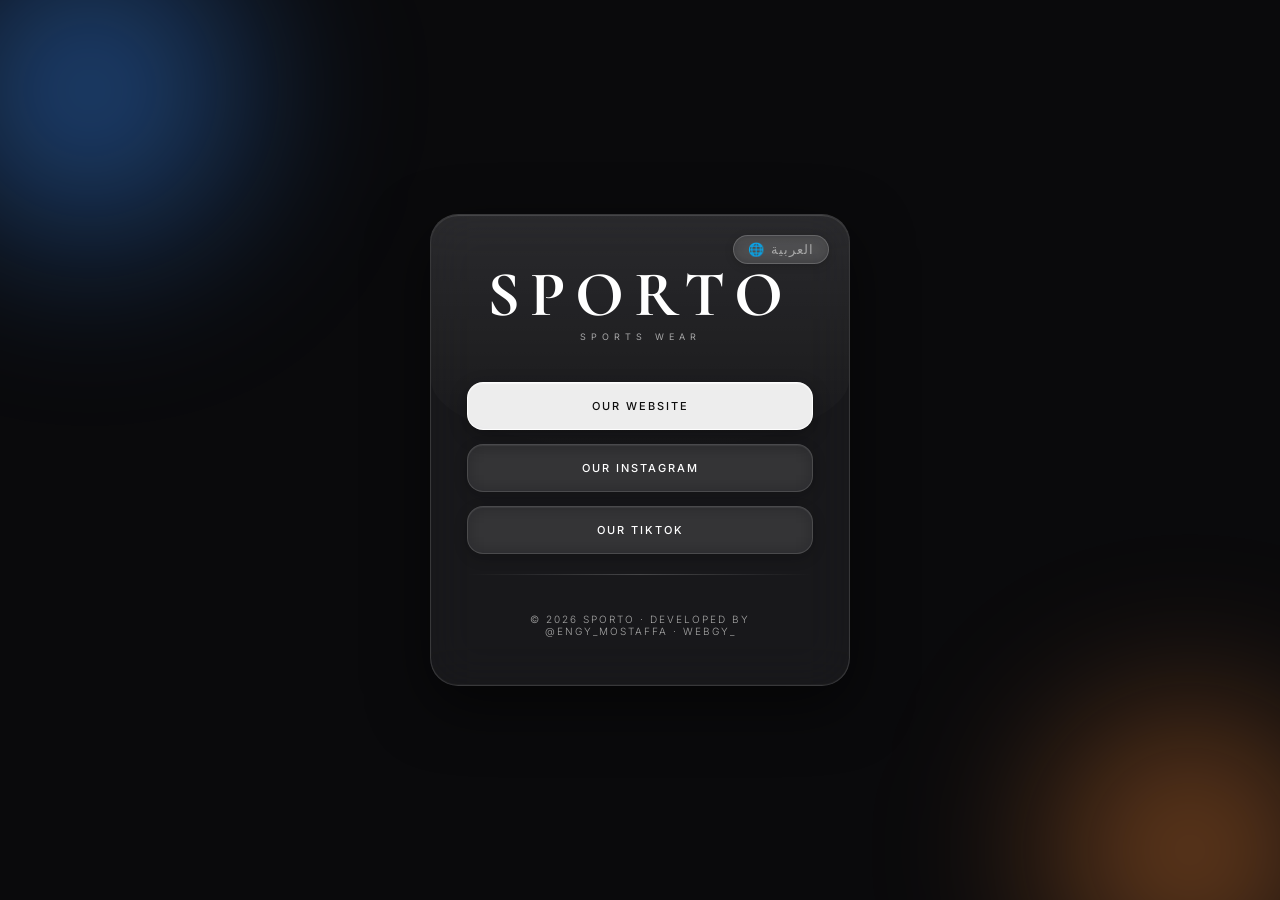
==== index.html @ 894206bf "Add files via upload" ====
<!DOCTYPE html>
<html lang="en">
<head>
<meta charset="UTF-8">
<meta name="viewport" content="width=device-width, initial-scale=1.0">
<title>sporto — sports Wear</title>
<link href="https://fonts.googleapis.com/css2?family=Cormorant+Garamond:ital,wght@0,300;0,400;0,600;1,300;1,400&family=Inter:wght@300;400;500&display=swap" rel="stylesheet">
<style>
  * { margin: 0; padding: 0; box-sizing: border-box; }

  :root {
    --gold:        #9a9a9a;
    --gold-light:  #c4c4c4;
    --gold-dim:    rgba(255,255,255,0.08);
    --gold-border: rgba(255,255,255,0.15);
    --black:       #0f0f0f;
    --off-black:   #1a1a1a;
    --gray:        #a8a8a8;
    --light-gray:  #2a2a2a;
    --white:       #ffffff;
    --grad:        linear-gradient(135deg, #4a4a4a 0%, #1a1a1a 100%);

    /* liquid glass tokens */
    --glass-bg:        rgba(255,255,255,0.06);
    --glass-bg-strong: rgba(255,255,255,0.12);
    --glass-border:    rgba(255,255,255,0.14);
    --glass-shadow:    0 20px 60px rgba(0,0,0,0.55);
    --glass-blur:      24px;
  }

  html, body { height: 100%; }

  body {
    font-family: 'Inter', sans-serif;
    min-height: 100vh;
    display: flex;
    align-items: center;
    justify-content: center;
    padding: 20px;
    position: relative;
    overflow-x: hidden;
    font-weight: 300;
    letter-spacing: 0.01em;
    color: var(--white);
    background: #0a0a0c;
  }

  /* floating glass orbs for ambient liquid feel */
  body::before,
  body::after {
    content: '';
    position: fixed;
    border-radius: 50%;
    filter: blur(70px);
    pointer-events: none;
    z-index: 0;
  }
  body::before {
    width: 460px;
    height: 460px;
    top: -140px;
    left: -140px;
    background: radial-gradient(circle, rgba(56,142,255,0.55) 0%, transparent 70%);
    animation: float1 14s ease-in-out infinite;
  }
  body::after {
    width: 420px;
    height: 420px;
    bottom: -160px;
    right: -120px;
    background: radial-gradient(circle, rgba(255,140,56,0.5) 0%, transparent 70%);
    animation: float2 16s ease-in-out infinite;
  }

  @keyframes float1 {
    0%, 100% { transform: translate(0,0) scale(1); }
    50%      { transform: translate(40px, 30px) scale(1.08); }
  }
  @keyframes float2 {
    0%, 100% { transform: translate(0,0) scale(1); }
    50%      { transform: translate(-30px, -25px) scale(1.06); }
  }

  /* ── CONTAINER — the liquid glass card ── */
  .container {
    background: var(--glass-bg);
    backdrop-filter: blur(var(--glass-blur)) saturate(160%);
    -webkit-backdrop-filter: blur(var(--glass-blur)) saturate(160%);
    border-radius: 28px;
    padding: 48px 36px;
    width: 100%;
    max-width: 420px;
    border: 1px solid var(--glass-border);
    box-shadow:
      var(--glass-shadow),
      inset 0 1px 1px rgba(255,255,255,0.15),
      inset 0 -1px 1px rgba(255,255,255,0.04);
    position: relative;
    text-align: center;
    z-index: 1;
    overflow: hidden;
  }

  /* glossy top sheen — the "liquid" highlight */
  .container::before {
    content: '';
    position: absolute;
    top: 0; left: 0; right: 0;
    height: 50%;
    background: linear-gradient(to bottom, rgba(255,255,255,0.08), transparent);
    pointer-events: none;
    border-radius: 28px 28px 50% 50% / 28px 28px 30% 30%;
  }

  /* ── LANG TOGGLE ── */
  .lang-toggle {
    position: absolute;
    top: 20px;
    right: 20px;
    display: flex;
    align-items: center;
    gap: 6px;
    background: rgba(255,255,255,0.08);
    backdrop-filter: blur(8px);
    -webkit-backdrop-filter: blur(8px);
    border: 1px solid rgba(255,255,255,0.18);
    border-radius: 999px;
    padding: 6px 14px;
    font-size: 10px;
    font-weight: 500;
    letter-spacing: 1px;
    text-transform: uppercase;
    color: var(--gray);
    cursor: pointer;
    transition: all 0.25s ease;
    z-index: 2;
    box-shadow: 0 2px 8px rgba(0,0,0,0.2);
  }
  .lang-toggle:hover {
    border-color: rgba(255,255,255,0.4);
    color: var(--white);
    background: rgba(255,255,255,0.14);
  }
  .lang-toggle span { font-size: 13px; }

  /* ── BRAND ── */
  .brand-logo {
    font-family: 'Cormorant Garamond', serif;
    font-size: 64px;
    font-weight: 700;
    letter-spacing: 10px;
    text-transform: uppercase;
    color: var(--white);
    margin-bottom: 4px;
    line-height: 1;
    position: relative;
    z-index: 2;
  }

  .brand-tagline {
    font-size: 9px;
    letter-spacing: 5px;
    color: var(--gray);
    text-transform: uppercase;
    margin-bottom: 40px;
    font-weight: 400;
    position: relative;
    z-index: 2;
  }

  /* ── LINKS WRAPPER ── */
  .links-wrapper {
    display: flex;
    flex-direction: column;
    gap: 14px;
    position: relative;
    z-index: 2;
  }

  /* ── BUTTONS — glass pills ── */
  .link-btn {
    display: flex;
    align-items: center;
    justify-content: center;
    gap: 12px;
    padding: 16px 24px;
    border-radius: 16px;
    text-decoration: none;
    font-size: 11px;
    font-weight: 500;
    letter-spacing: 2px;
    text-transform: uppercase;
    transition: all 0.25s ease;
    position: relative;
    overflow: hidden;
    cursor: pointer;
    border: 1px solid var(--glass-border);
    width: 100%;
    backdrop-filter: blur(10px);
    -webkit-backdrop-filter: blur(10px);
  }

  .link-btn:hover { transform: translateY(-3px); }
  .link-btn:active { transform: scale(0.98); }

  /* Primary — solid white like reference */
  .btn-primary {
    background: rgba(255,255,255,0.92);
    color: var(--black);
    box-shadow: 0 6px 18px rgba(0,0,0,0.3), inset 0 1px 1px rgba(255,255,255,0.6);
    border: 1px solid rgba(255,255,255,0.9);
  }
  .btn-primary:hover {
    background: rgba(255,255,255,1);
    box-shadow: 0 8px 24px rgba(0,0,0,0.4), inset 0 1px 1px rgba(255,255,255,0.8);
  }

  /* Outline — dark glass */
  .btn-outline {
    background: rgba(255,255,255,0.07);
    color: var(--white);
    box-shadow: 0 4px 14px rgba(0,0,0,0.2), inset 0 1px 1px rgba(255,255,255,0.08);
  }
  .btn-outline:hover {
    border-color: rgba(255,255,255,0.3);
    color: var(--white);
    background: rgba(255,255,255,0.13);
  }

  .btn-label { flex: 1; text-align: center; }

  /* ── DIVIDER ── */
  .divider {
    height: 1px;
    background: linear-gradient(to right, transparent, rgba(255,255,255,0.2), transparent);
    margin: 6px 0;
  }

  /* ── FOOTER TEXT ── */
  .footer-text {
    margin-top: 32px;
    font-size: 10px;
    color: var(--gray);
    letter-spacing: 2px;
    text-transform: uppercase;
    position: relative;
    z-index: 2;
  }

  /* ── RIPPLE ── */
  @keyframes ripple {
    0%   { transform: scale(0); opacity: 0.5; }
    100% { transform: scale(4); opacity: 0; }
  }
  .ripple {
    position: absolute;
    border-radius: 50%;
    background: rgba(255,255,255,0.5);
    animation: ripple 0.6s linear;
    pointer-events: none;
    width: 20px;
    height: 20px;
    margin-top: -10px;
    margin-left: -10px;
  }

  /* ── LANGUAGE SWITCH ── */
  [lang-ar] .en-text { display: none; }
  [lang-ar] .ar-text { display: inline; }
  .ar-text { display: none; }

  /* reduced motion respect */
  @media (prefers-reduced-motion: reduce) {
    body::before, body::after { animation: none; }
    .link-btn, .lang-toggle { transition: none; }
  }

  @media (max-width: 480px) {
    .brand-logo { font-size: 48px; letter-spacing: 7px; }
    .container { padding: 40px 24px; }
  }
</style>
</head>
<body>
<div class="container" id="mainCard">

  <button class="lang-toggle" onclick="toggleLang()">
    <span>🌐</span>
    <span id="langLabel">العربية</span>
  </button>

  <div class="brand-logo">sporto</div>
  <div class="brand-tagline">
    <span class="en-text">sports wear</span>
    <span class="ar-text">ملابس رياضيه ب اعلي جوده</span>
  </div>

  <div class="links-wrapper">

    <a href="shop.html" class="link-btn btn-primary" onclick="addRipple(event)">
      <div class="btn-label">
        <span class="en-text">Our Website</span>
        <span class="ar-text"> موقعنا</span>
      </div>
    </a>

    <a href="https://www.instagram.com/webgy_?igsh=ZHFqcWhmeWtzOWMy&utm_source=qr" target="_blank" class="link-btn btn-outline" onclick="addRipple(event)">
      <div class="btn-label">
        <span class="en-text">Our Instagram</span>
        <span class="ar-text">إنستجرام AvoRa</span>
      </div>
    </a>

    <a href="https://www.tiktok.com/@webgy_?_r=1&_t=ZS-97Hf3dqQz5D" target="_blank" class="link-btn btn-outline" onclick="addRipple(event)">
      <div class="btn-label">
        <span class="en-text">Our TikTok</span>
        <span class="ar-text">تيك توك AvoRa</span>
      </div>
    </a>

    <div class="divider"></div>

    

  </div>

  <div class="footer-text">© 2026 SPORTO · Developed by @engy_mostaffa · webgy_</div>
</div>

<script>
let isArabic = false;

function toggleLang() {
  isArabic = !isArabic;
  const card = document.getElementById('mainCard');
  const label = document.getElementById('langLabel');
  if (isArabic) {
    card.setAttribute('lang-ar', '');
    document.documentElement.setAttribute('dir', 'rtl');
    label.textContent = 'English';
    document.title = 'sporto — ملابس رياضيه';
  } else {
    card.removeAttribute('lang-ar');
    document.documentElement.removeAttribute('dir');
    label.textContent = 'العربية';
    document.title = 'AvoRa — Accessories';
  }
}

function addRipple(e) {
  const btn = e.currentTarget;
  const ripple = document.createElement('span');
  ripple.classList.add('ripple');
  const rect = btn.getBoundingClientRect();
  ripple.style.left = (e.clientX - rect.left) + 'px';
  ripple.style.top = (e.clientY - rect.top) + 'px';
  btn.appendChild(ripple);
  setTimeout(() => ripple.remove(), 700);
}
</script>
</body>
</html>
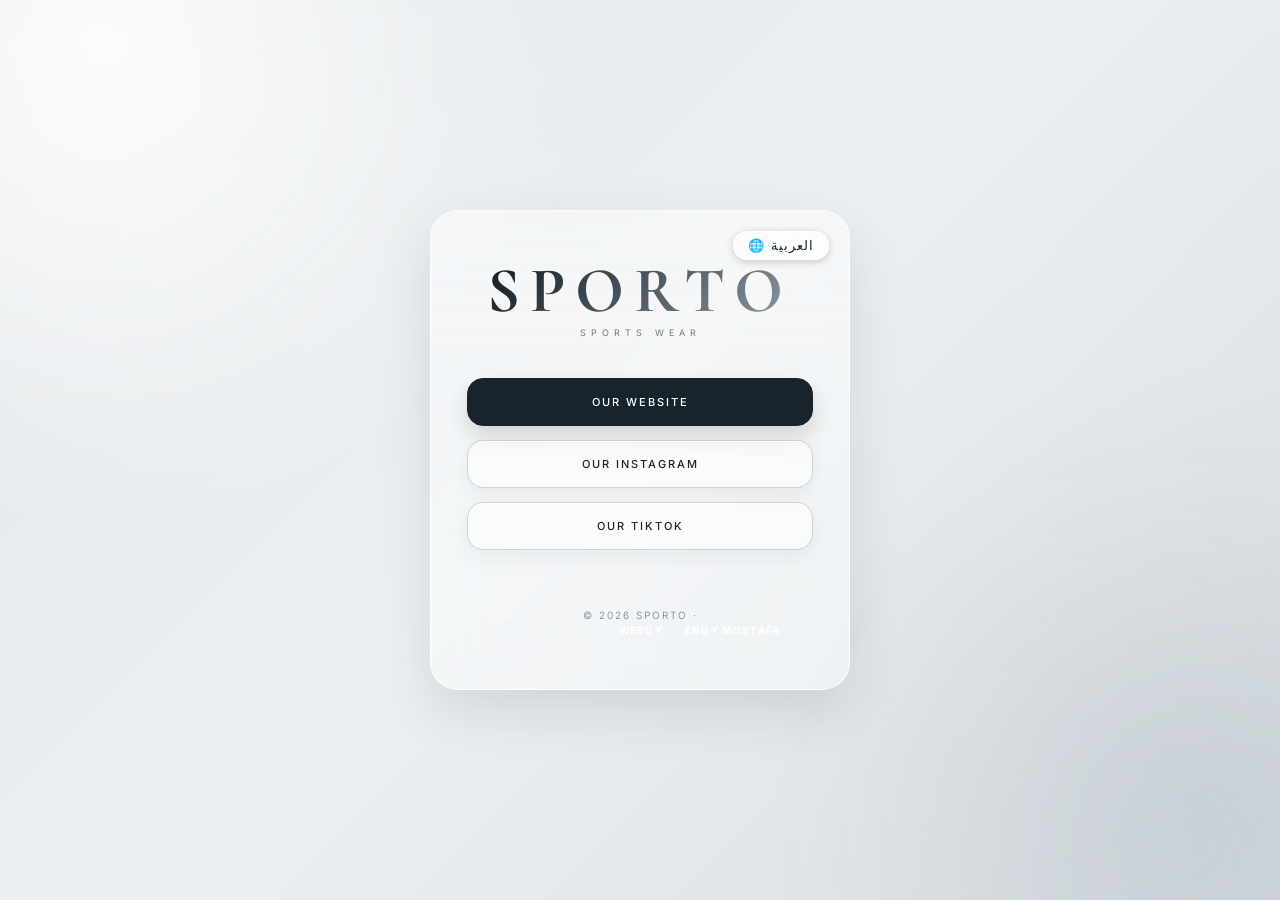
==== commit b9b38685: "Add files via upload" ====
--- a/index.html
+++ b/index.html
@@ -1,362 +1,369 @@
-<!DOCTYPE html>
-<html lang="en">
-<head>
-<meta charset="UTF-8">
-<meta name="viewport" content="width=device-width, initial-scale=1.0">
-<title>sporto — sports Wear</title>
-<link href="https://fonts.googleapis.com/css2?family=Cormorant+Garamond:ital,wght@0,300;0,400;0,600;1,300;1,400&family=Inter:wght@300;400;500&display=swap" rel="stylesheet">
-<style>
-  * { margin: 0; padding: 0; box-sizing: border-box; }
-
-  :root {
-    --gold:        #9a9a9a;
-    --gold-light:  #c4c4c4;
-    --gold-dim:    rgba(255,255,255,0.08);
-    --gold-border: rgba(255,255,255,0.15);
-    --black:       #0f0f0f;
-    --off-black:   #1a1a1a;
-    --gray:        #a8a8a8;
-    --light-gray:  #2a2a2a;
-    --white:       #ffffff;
-    --grad:        linear-gradient(135deg, #4a4a4a 0%, #1a1a1a 100%);
-
-    /* liquid glass tokens */
-    --glass-bg:        rgba(255,255,255,0.06);
-    --glass-bg-strong: rgba(255,255,255,0.12);
-    --glass-border:    rgba(255,255,255,0.14);
-    --glass-shadow:    0 20px 60px rgba(0,0,0,0.55);
-    --glass-blur:      24px;
-  }
-
-  html, body { height: 100%; }
-
-  body {
-    font-family: 'Inter', sans-serif;
-    min-height: 100vh;
-    display: flex;
-    align-items: center;
-    justify-content: center;
-    padding: 20px;
-    position: relative;
-    overflow-x: hidden;
-    font-weight: 300;
-    letter-spacing: 0.01em;
-    color: var(--white);
-    background: #0a0a0c;
-  }
-
-  /* floating glass orbs for ambient liquid feel */
-  body::before,
-  body::after {
-    content: '';
-    position: fixed;
-    border-radius: 50%;
-    filter: blur(70px);
-    pointer-events: none;
-    z-index: 0;
-  }
-  body::before {
-    width: 460px;
-    height: 460px;
-    top: -140px;
-    left: -140px;
-    background: radial-gradient(circle, rgba(56,142,255,0.55) 0%, transparent 70%);
-    animation: float1 14s ease-in-out infinite;
-  }
-  body::after {
-    width: 420px;
-    height: 420px;
-    bottom: -160px;
-    right: -120px;
-    background: radial-gradient(circle, rgba(255,140,56,0.5) 0%, transparent 70%);
-    animation: float2 16s ease-in-out infinite;
-  }
-
-  @keyframes float1 {
-    0%, 100% { transform: translate(0,0) scale(1); }
-    50%      { transform: translate(40px, 30px) scale(1.08); }
-  }
-  @keyframes float2 {
-    0%, 100% { transform: translate(0,0) scale(1); }
-    50%      { transform: translate(-30px, -25px) scale(1.06); }
-  }
-
-  /* ── CONTAINER — the liquid glass card ── */
-  .container {
-    background: var(--glass-bg);
-    backdrop-filter: blur(var(--glass-blur)) saturate(160%);
-    -webkit-backdrop-filter: blur(var(--glass-blur)) saturate(160%);
-    border-radius: 28px;
-    padding: 48px 36px;
-    width: 100%;
-    max-width: 420px;
-    border: 1px solid var(--glass-border);
-    box-shadow:
-      var(--glass-shadow),
-      inset 0 1px 1px rgba(255,255,255,0.15),
-      inset 0 -1px 1px rgba(255,255,255,0.04);
-    position: relative;
-    text-align: center;
-    z-index: 1;
-    overflow: hidden;
-  }
-
-  /* glossy top sheen — the "liquid" highlight */
-  .container::before {
-    content: '';
-    position: absolute;
-    top: 0; left: 0; right: 0;
-    height: 50%;
-    background: linear-gradient(to bottom, rgba(255,255,255,0.08), transparent);
-    pointer-events: none;
-    border-radius: 28px 28px 50% 50% / 28px 28px 30% 30%;
-  }
-
-  /* ── LANG TOGGLE ── */
-  .lang-toggle {
-    position: absolute;
-    top: 20px;
-    right: 20px;
-    display: flex;
-    align-items: center;
-    gap: 6px;
-    background: rgba(255,255,255,0.08);
-    backdrop-filter: blur(8px);
-    -webkit-backdrop-filter: blur(8px);
-    border: 1px solid rgba(255,255,255,0.18);
-    border-radius: 999px;
-    padding: 6px 14px;
-    font-size: 10px;
-    font-weight: 500;
-    letter-spacing: 1px;
-    text-transform: uppercase;
-    color: var(--gray);
-    cursor: pointer;
-    transition: all 0.25s ease;
-    z-index: 2;
-    box-shadow: 0 2px 8px rgba(0,0,0,0.2);
-  }
-  .lang-toggle:hover {
-    border-color: rgba(255,255,255,0.4);
-    color: var(--white);
-    background: rgba(255,255,255,0.14);
-  }
-  .lang-toggle span { font-size: 13px; }
-
-  /* ── BRAND ── */
-  .brand-logo {
-    font-family: 'Cormorant Garamond', serif;
-    font-size: 64px;
-    font-weight: 700;
-    letter-spacing: 10px;
-    text-transform: uppercase;
-    color: var(--white);
-    margin-bottom: 4px;
-    line-height: 1;
-    position: relative;
-    z-index: 2;
-  }
-
-  .brand-tagline {
-    font-size: 9px;
-    letter-spacing: 5px;
-    color: var(--gray);
-    text-transform: uppercase;
-    margin-bottom: 40px;
-    font-weight: 400;
-    position: relative;
-    z-index: 2;
-  }
-
-  /* ── LINKS WRAPPER ── */
-  .links-wrapper {
-    display: flex;
-    flex-direction: column;
-    gap: 14px;
-    position: relative;
-    z-index: 2;
-  }
-
-  /* ── BUTTONS — glass pills ── */
-  .link-btn {
-    display: flex;
-    align-items: center;
-    justify-content: center;
-    gap: 12px;
-    padding: 16px 24px;
-    border-radius: 16px;
-    text-decoration: none;
-    font-size: 11px;
-    font-weight: 500;
-    letter-spacing: 2px;
-    text-transform: uppercase;
-    transition: all 0.25s ease;
-    position: relative;
-    overflow: hidden;
-    cursor: pointer;
-    border: 1px solid var(--glass-border);
-    width: 100%;
-    backdrop-filter: blur(10px);
-    -webkit-backdrop-filter: blur(10px);
-  }
-
-  .link-btn:hover { transform: translateY(-3px); }
-  .link-btn:active { transform: scale(0.98); }
-
-  /* Primary — solid white like reference */
-  .btn-primary {
-    background: rgba(255,255,255,0.92);
-    color: var(--black);
-    box-shadow: 0 6px 18px rgba(0,0,0,0.3), inset 0 1px 1px rgba(255,255,255,0.6);
-    border: 1px solid rgba(255,255,255,0.9);
-  }
-  .btn-primary:hover {
-    background: rgba(255,255,255,1);
-    box-shadow: 0 8px 24px rgba(0,0,0,0.4), inset 0 1px 1px rgba(255,255,255,0.8);
-  }
-
-  /* Outline — dark glass */
-  .btn-outline {
-    background: rgba(255,255,255,0.07);
-    color: var(--white);
-    box-shadow: 0 4px 14px rgba(0,0,0,0.2), inset 0 1px 1px rgba(255,255,255,0.08);
-  }
-  .btn-outline:hover {
-    border-color: rgba(255,255,255,0.3);
-    color: var(--white);
-    background: rgba(255,255,255,0.13);
-  }
-
-  .btn-label { flex: 1; text-align: center; }
-
-  /* ── DIVIDER ── */
-  .divider {
-    height: 1px;
-    background: linear-gradient(to right, transparent, rgba(255,255,255,0.2), transparent);
-    margin: 6px 0;
-  }
-
-  /* ── FOOTER TEXT ── */
-  .footer-text {
-    margin-top: 32px;
-    font-size: 10px;
-    color: var(--gray);
-    letter-spacing: 2px;
-    text-transform: uppercase;
-    position: relative;
-    z-index: 2;
-  }
-
-  /* ── RIPPLE ── */
-  @keyframes ripple {
-    0%   { transform: scale(0); opacity: 0.5; }
-    100% { transform: scale(4); opacity: 0; }
-  }
-  .ripple {
-    position: absolute;
-    border-radius: 50%;
-    background: rgba(255,255,255,0.5);
-    animation: ripple 0.6s linear;
-    pointer-events: none;
-    width: 20px;
-    height: 20px;
-    margin-top: -10px;
-    margin-left: -10px;
-  }
-
-  /* ── LANGUAGE SWITCH ── */
-  [lang-ar] .en-text { display: none; }
-  [lang-ar] .ar-text { display: inline; }
-  .ar-text { display: none; }
-
-  /* reduced motion respect */
-  @media (prefers-reduced-motion: reduce) {
-    body::before, body::after { animation: none; }
-    .link-btn, .lang-toggle { transition: none; }
-  }
-
-  @media (max-width: 480px) {
-    .brand-logo { font-size: 48px; letter-spacing: 7px; }
-    .container { padding: 40px 24px; }
-  }
-</style>
-</head>
-<body>
-<div class="container" id="mainCard">
-
-  <button class="lang-toggle" onclick="toggleLang()">
-    <span>🌐</span>
-    <span id="langLabel">العربية</span>
-  </button>
-
-  <div class="brand-logo">sporto</div>
-  <div class="brand-tagline">
-    <span class="en-text">sports wear</span>
-    <span class="ar-text">ملابس رياضيه ب اعلي جوده</span>
-  </div>
-
-  <div class="links-wrapper">
-
-    <a href="shop.html" class="link-btn btn-primary" onclick="addRipple(event)">
-      <div class="btn-label">
-        <span class="en-text">Our Website</span>
-        <span class="ar-text"> موقعنا</span>
-      </div>
-    </a>
-
-    <a href="https://www.instagram.com/webgy_?igsh=ZHFqcWhmeWtzOWMy&utm_source=qr" target="_blank" class="link-btn btn-outline" onclick="addRipple(event)">
-      <div class="btn-label">
-        <span class="en-text">Our Instagram</span>
-        <span class="ar-text">إنستجرام AvoRa</span>
-      </div>
-    </a>
-
-    <a href="https://www.tiktok.com/@webgy_?_r=1&_t=ZS-97Hf3dqQz5D" target="_blank" class="link-btn btn-outline" onclick="addRipple(event)">
-      <div class="btn-label">
-        <span class="en-text">Our TikTok</span>
-        <span class="ar-text">تيك توك AvoRa</span>
-      </div>
-    </a>
-
-    <div class="divider"></div>
-
-    
-
-  </div>
-
-  <div class="footer-text">© 2026 SPORTO · Developed by @engy_mostaffa · webgy_</div>
-</div>
-
-<script>
-let isArabic = false;
-
-function toggleLang() {
-  isArabic = !isArabic;
-  const card = document.getElementById('mainCard');
-  const label = document.getElementById('langLabel');
-  if (isArabic) {
-    card.setAttribute('lang-ar', '');
-    document.documentElement.setAttribute('dir', 'rtl');
-    label.textContent = 'English';
-    document.title = 'sporto — ملابس رياضيه';
-  } else {
-    card.removeAttribute('lang-ar');
-    document.documentElement.removeAttribute('dir');
-    label.textContent = 'العربية';
-    document.title = 'AvoRa — Accessories';
-  }
-}
-
-function addRipple(e) {
-  const btn = e.currentTarget;
-  const ripple = document.createElement('span');
-  ripple.classList.add('ripple');
-  const rect = btn.getBoundingClientRect();
-  ripple.style.left = (e.clientX - rect.left) + 'px';
-  ripple.style.top = (e.clientY - rect.top) + 'px';
-  btn.appendChild(ripple);
-  setTimeout(() => ripple.remove(), 700);
-}
-</script>
-</body>
+<!DOCTYPE html>
+<html lang="en">
+<head>
+<meta charset="UTF-8">
+<meta name="viewport" content="width=device-width, initial-scale=1.0">
+<title>sporto — sports Wear</title>
+<link href="https://fonts.googleapis.com/css2?family=Cormorant+Garamond:ital,wght@0,300;0,400;0,600;1,300;1,400&family=Inter:wght@300;400;500&display=swap" rel="stylesheet">
+<style>
+  * { margin: 0; padding: 0; box-sizing: border-box; }
+
+  :root {
+    --gold:        #9a9a9a;
+    --gold-light:  #c4c4c4;
+    --gold-dim:    rgba(255,255,255,0.08);
+    --gold-border: rgba(255,255,255,0.15);
+    --black:       #0f0f0f;
+    --off-black:   #1a1a1a;
+    --gray:        #a8a8a8;
+    --light-gray:  #2a2a2a;
+    --white:       #ffffff;
+    --grad:        linear-gradient(135deg, #4a4a4a 0%, #1a1a1a 100%);
+
+    /* liquid glass tokens */
+    --glass-bg:        rgba(255,255,255,0.06);
+    --glass-bg-strong: rgba(255,255,255,0.12);
+    --glass-border:    rgba(255,255,255,0.14);
+    --glass-shadow:    0 20px 60px rgba(0,0,0,0.55);
+    --glass-blur:      24px;
+  }
+
+  html, body { height: 100%; }
+
+  body {
+    font-family: 'Inter', sans-serif;
+    min-height: 100vh;
+    display: flex;
+    align-items: center;
+    justify-content: center;
+    padding: 20px;
+    position: relative;
+    overflow-x: hidden;
+    font-weight: 300;
+    letter-spacing: 0.01em;
+    color: var(--white);
+    background: #0a0a0c;
+  }
+
+  /* floating glass orbs for ambient liquid feel */
+  body::before,
+  body::after {
+    content: '';
+    position: fixed;
+    border-radius: 50%;
+    filter: blur(70px);
+    pointer-events: none;
+    z-index: 0;
+  }
+  body::before {
+    width: 460px;
+    height: 460px;
+    top: -140px;
+    left: -140px;
+    background: radial-gradient(circle, rgba(56,142,255,0.55) 0%, transparent 70%);
+    animation: float1 14s ease-in-out infinite;
+  }
+  body::after {
+    width: 420px;
+    height: 420px;
+    bottom: -160px;
+    right: -120px;
+    background: radial-gradient(circle, rgba(255,140,56,0.5) 0%, transparent 70%);
+    animation: float2 16s ease-in-out infinite;
+  }
+
+  @keyframes float1 {
+    0%, 100% { transform: translate(0,0) scale(1); }
+    50%      { transform: translate(40px, 30px) scale(1.08); }
+  }
+  @keyframes float2 {
+    0%, 100% { transform: translate(0,0) scale(1); }
+    50%      { transform: translate(-30px, -25px) scale(1.06); }
+  }
+
+  /* ── CONTAINER — the liquid glass card ── */
+  .container {
+    background: var(--glass-bg);
+    backdrop-filter: blur(var(--glass-blur)) saturate(160%);
+    -webkit-backdrop-filter: blur(var(--glass-blur)) saturate(160%);
+    border-radius: 28px;
+    padding: 48px 36px;
+    width: 100%;
+    max-width: 420px;
+    border: 1px solid var(--glass-border);
+    box-shadow:
+      var(--glass-shadow),
+      inset 0 1px 1px rgba(255,255,255,0.15),
+      inset 0 -1px 1px rgba(255,255,255,0.04);
+    position: relative;
+    text-align: center;
+    z-index: 1;
+    overflow: hidden;
+  }
+
+  /* glossy top sheen — the "liquid" highlight */
+  .container::before {
+    content: '';
+    position: absolute;
+    top: 0; left: 0; right: 0;
+    height: 50%;
+    background: linear-gradient(to bottom, rgba(255,255,255,0.08), transparent);
+    pointer-events: none;
+    border-radius: 28px 28px 50% 50% / 28px 28px 30% 30%;
+  }
+
+  /* ── LANG TOGGLE ── */
+  .lang-toggle {
+    position: absolute;
+    top: 20px;
+    right: 20px;
+    display: flex;
+    align-items: center;
+    gap: 6px;
+    background: rgba(255,255,255,0.08);
+    backdrop-filter: blur(8px);
+    -webkit-backdrop-filter: blur(8px);
+    border: 1px solid rgba(255,255,255,0.18);
+    border-radius: 999px;
+    padding: 6px 14px;
+    font-size: 10px;
+    font-weight: 500;
+    letter-spacing: 1px;
+    text-transform: uppercase;
+    color: var(--gray);
+    cursor: pointer;
+    transition: all 0.25s ease;
+    z-index: 2;
+    box-shadow: 0 2px 8px rgba(0,0,0,0.2);
+  }
+  .lang-toggle:hover {
+    border-color: rgba(255,255,255,0.4);
+    color: var(--white);
+    background: rgba(255,255,255,0.14);
+  }
+  .lang-toggle span { font-size: 13px; }
+
+  /* ── BRAND ── */
+  .brand-logo {
+    font-family: 'Cormorant Garamond', serif;
+    font-size: 64px;
+    font-weight: 700;
+    letter-spacing: 10px;
+    text-transform: uppercase;
+    color: var(--white);
+    margin-bottom: 4px;
+    line-height: 1;
+    position: relative;
+    z-index: 2;
+  }
+
+  .brand-tagline {
+    font-size: 9px;
+    letter-spacing: 5px;
+    color: var(--gray);
+    text-transform: uppercase;
+    margin-bottom: 40px;
+    font-weight: 400;
+    position: relative;
+    z-index: 2;
+  }
+
+  /* ── LINKS WRAPPER ── */
+  .links-wrapper {
+    display: flex;
+    flex-direction: column;
+    gap: 14px;
+    position: relative;
+    z-index: 2;
+  }
+
+  /* ── BUTTONS — glass pills ── */
+  .link-btn {
+    display: flex;
+    align-items: center;
+    justify-content: center;
+    gap: 12px;
+    padding: 16px 24px;
+    border-radius: 16px;
+    text-decoration: none;
+    font-size: 11px;
+    font-weight: 500;
+    letter-spacing: 2px;
+    text-transform: uppercase;
+    transition: all 0.25s ease;
+    position: relative;
+    overflow: hidden;
+    cursor: pointer;
+    border: 1px solid var(--glass-border);
+    width: 100%;
+    backdrop-filter: blur(10px);
+    -webkit-backdrop-filter: blur(10px);
+  }
+
+  .link-btn:hover { transform: translateY(-3px); }
+  .link-btn:active { transform: scale(0.98); }
+
+  /* Primary — solid white like reference */
+  .btn-primary {
+    background: rgba(255,255,255,0.92);
+    color: var(--black);
+    box-shadow: 0 6px 18px rgba(0,0,0,0.3), inset 0 1px 1px rgba(255,255,255,0.6);
+    border: 1px solid rgba(255,255,255,0.9);
+  }
+  .btn-primary:hover {
+    background: rgba(255,255,255,1);
+    box-shadow: 0 8px 24px rgba(0,0,0,0.4), inset 0 1px 1px rgba(255,255,255,0.8);
+  }
+
+  /* Outline — dark glass */
+  .btn-outline {
+    background: rgba(255,255,255,0.07);
+    color: var(--white);
+    box-shadow: 0 4px 14px rgba(0,0,0,0.2), inset 0 1px 1px rgba(255,255,255,0.08);
+  }
+  .btn-outline:hover {
+    border-color: rgba(255,255,255,0.3);
+    color: var(--white);
+    background: rgba(255,255,255,0.13);
+  }
+
+  .btn-label { flex: 1; text-align: center; }
+
+  /* ── DIVIDER ── */
+  .divider {
+    height: 1px;
+    background: linear-gradient(to right, transparent, rgba(255,255,255,0.2), transparent);
+    margin: 6px 0;
+  }
+
+  /* ── FOOTER TEXT ── */
+  .footer-text {
+    margin-top: 32px;
+    font-size: 10px;
+    color: var(--gray);
+    letter-spacing: 2px;
+    text-transform: uppercase;
+    position: relative;
+    z-index: 2;
+  }
+
+  /* ── RIPPLE ── */
+  @keyframes ripple {
+    0%   { transform: scale(0); opacity: 0.5; }
+    100% { transform: scale(4); opacity: 0; }
+  }
+  .ripple {
+    position: absolute;
+    border-radius: 50%;
+    background: rgba(255,255,255,0.5);
+    animation: ripple 0.6s linear;
+    pointer-events: none;
+    width: 20px;
+    height: 20px;
+    margin-top: -10px;
+    margin-left: -10px;
+  }
+
+  /* ── LANGUAGE SWITCH ── */
+  [lang-ar] .en-text { display: none; }
+  [lang-ar] .ar-text { display: inline; }
+  .ar-text { display: none; }
+
+  /* reduced motion respect */
+  @media (prefers-reduced-motion: reduce) {
+    body::before, body::after { animation: none; }
+    .link-btn, .lang-toggle { transition: none; }
+  }
+
+  @media (max-width: 480px) {
+    .brand-logo { font-size: 48px; letter-spacing: 7px; }
+    .container { padding: 40px 24px; }
+  }
+</style>
+  <link rel="stylesheet" href="redesign.css">
+</head>
+<body>
+<div class="container" id="mainCard">
+
+  <button class="lang-toggle" onclick="toggleLang()">
+    <span>🌐</span>
+    <span id="langLabel">العربية</span>
+  </button>
+
+  <div class="brand-logo">sporto</div>
+  <div class="brand-tagline">
+    <span class="en-text">sports wear</span>
+    <span class="ar-text">ملابس رياضيه ب اعلي جوده</span>
+  </div>
+
+  <div class="links-wrapper">
+
+    <a href="shop.html" class="link-btn btn-primary" onclick="addRipple(event)">
+      <div class="btn-label">
+        <span class="en-text">Our Website</span>
+        <span class="ar-text"> موقعنا</span>
+      </div>
+    </a>
+
+    <a href="https://www.instagram.com/webgy_?igsh=ZHFqcWhmeWtzOWMy&utm_source=qr" target="_blank" class="link-btn btn-outline" onclick="addRipple(event)">
+      <div class="btn-label">
+        <span class="en-text">Our Instagram</span>
+        <span class="ar-text">إنستجرام AvoRa</span>
+      </div>
+    </a>
+
+    <a href="https://www.tiktok.com/@webgy_?_r=1&_t=ZS-97Hf3dqQz5D" target="_blank" class="link-btn btn-outline" onclick="addRipple(event)">
+      <div class="btn-label">
+        <span class="en-text">Our TikTok</span>
+        <span class="ar-text">تيك توك AvoRa</span>
+      </div>
+    </a>
+
+    <div class="divider"></div>
+
+    
+
+  </div>
+
+  <div class="footer-text">© 2026 SPORTO · <span class="footer-credit">
+  <svg class="credit-instagram" viewBox="0 0 24 24" fill="none" stroke="currentColor" stroke-width="1.7" stroke-linecap="round" stroke-linejoin="round" aria-hidden="true"><rect x="3" y="3" width="18" height="18" rx="5"/><circle cx="12" cy="12" r="4"/><circle cx="17.5" cy="6.5" r="0.8" fill="currentColor" stroke="none"/></svg>
+  <span class="credit-label">POWERED BY</span>
+  <a href="https://www.instagram.com/webgy_?igsh=ZHFqcWhmeWtzOWMy&utm_source=qr" target="_blank" rel="noopener" class="credit-link">webgy</a>
+  <span class="credit-separator">/</span>
+  <a href="https://www.instagram.com/engy_mostaffa/" target="_blank" rel="noopener" class="credit-link">Engy Mostafa</a>
+</span></div>
+</div>
+
+<script>
+let isArabic = false;
+
+function toggleLang() {
+  isArabic = !isArabic;
+  const card = document.getElementById('mainCard');
+  const label = document.getElementById('langLabel');
+  if (isArabic) {
+    card.setAttribute('lang-ar', '');
+    document.documentElement.setAttribute('dir', 'rtl');
+    label.textContent = 'English';
+    document.title = 'sporto — ملابس رياضيه';
+  } else {
+    card.removeAttribute('lang-ar');
+    document.documentElement.removeAttribute('dir');
+    label.textContent = 'العربية';
+    document.title = 'AvoRa — Accessories';
+  }
+}
+
+function addRipple(e) {
+  const btn = e.currentTarget;
+  const ripple = document.createElement('span');
+  ripple.classList.add('ripple');
+  const rect = btn.getBoundingClientRect();
+  ripple.style.left = (e.clientX - rect.left) + 'px';
+  ripple.style.top = (e.clientY - rect.top) + 'px';
+  btn.appendChild(ripple);
+  setTimeout(() => ripple.remove(), 700);
+}
+</script>
+</body>
 </html>
--- a/redesign.css
+++ b/redesign.css
@@ -0,0 +1,830 @@
+/*
+  SPORTO — LIGHT LIQUID GLASS REDESIGN
+  Shared visual layer for all pages. Functional page styles remain in each HTML file.
+*/
+
+:root {
+  --sport-page: #e3e7ea;
+  --sport-page-deep: #d8dde1;
+  --sport-ink: #18232b;
+  --sport-ink-soft: #44525d;
+  --sport-muted: #6d7982;
+  --sport-surface: rgba(255, 255, 255, 0.56);
+  --sport-surface-strong: rgba(255, 255, 255, 0.72);
+  --sport-surface-soft: rgba(255, 255, 255, 0.34);
+  --sport-stroke: rgba(255, 255, 255, 0.80);
+  --sport-stroke-dark: rgba(24, 35, 43, 0.12);
+  --sport-shadow: 0 20px 54px rgba(39, 52, 62, 0.13);
+  --sport-shadow-soft: 0 10px 28px rgba(39, 52, 62, 0.09);
+  --sport-blur: 24px;
+}
+
+html { background: var(--sport-page); }
+
+body {
+  background:
+    radial-gradient(circle at 8% 4%, rgba(255,255,255,0.72) 0, rgba(255,255,255,0) 34%),
+    radial-gradient(circle at 94% 88%, rgba(172,184,193,0.24) 0, rgba(172,184,193,0) 30%),
+    linear-gradient(135deg, var(--sport-page) 0%, #edf0f2 48%, var(--sport-page-deep) 100%) !important;
+  color: var(--sport-ink) !important;
+}
+
+body::before {
+  width: 620px !important; height: 620px !important; top: -220px !important; left: -210px !important;
+  background: radial-gradient(circle, rgba(255,255,255,0.62) 0%, rgba(255,255,255,0) 70%) !important;
+  filter: blur(90px) !important;
+}
+body::after {
+  width: 560px !important; height: 560px !important; bottom: -220px !important; right: -180px !important;
+  background: radial-gradient(circle, rgba(153,168,178,0.20) 0%, rgba(153,168,178,0) 70%) !important;
+  filter: blur(96px) !important;
+}
+
+/* Shared Liquid Glass surfaces */
+.card,
+.filters,
+.product-card,
+.contact-card,
+.form-card,
+.policy-card,
+.stat-card,
+.payment-option,
+.success-card,
+.login-card,
+.modal,
+.container,
+.summary-card {
+  background: var(--sport-surface) !important;
+  border: 1px solid var(--sport-stroke) !important;
+  box-shadow: var(--sport-shadow-soft) !important;
+  -webkit-backdrop-filter: blur(var(--sport-blur)) saturate(135%) !important;
+  backdrop-filter: blur(var(--sport-blur)) saturate(135%) !important;
+  color: var(--sport-ink) !important;
+}
+
+.card:hover,
+.product-card:hover,
+.contact-card:hover,
+.policy-card:hover,
+.stat-card:hover {
+  border-color: rgba(255,255,255,0.96) !important;
+  box-shadow: var(--sport-shadow) !important;
+}
+
+/* Headers and navigation */
+header {
+  background: rgba(239, 243, 245, 0.66) !important;
+  border-bottom: 1px solid rgba(255,255,255,0.82) !important;
+  box-shadow: 0 12px 32px rgba(44,58,68,0.08) !important;
+  -webkit-backdrop-filter: blur(22px) saturate(145%) !important;
+  backdrop-filter: blur(22px) saturate(145%) !important;
+}
+.brand-name-header,
+.brand-name-header:visited {
+  color: var(--sport-ink) !important;
+  -webkit-text-fill-color: var(--sport-ink) !important;
+  text-shadow: none !important;
+}
+.header-nav a,
+.back-btn,
+.header-left a,
+.menu-nav a {
+  color: var(--sport-ink-soft) !important;
+}
+.header-nav a:hover,
+.back-btn:hover,
+.header-left a:hover,
+.menu-nav a:hover {
+  color: var(--sport-ink) !important;
+}
+.header-nav a:hover { border-bottom-color: var(--sport-ink) !important; }
+
+.cart-btn,
+.lang-btn,
+.hamburger,
+.menu-close,
+.filter-toggle-btn,
+.clear-filters-btn,
+.sort-select,
+.back-btn {
+  background: rgba(255,255,255,0.45) !important;
+  border-color: rgba(255,255,255,0.78) !important;
+  color: var(--sport-ink) !important;
+  box-shadow: inset 0 1px rgba(255,255,255,0.82), 0 6px 18px rgba(39,52,62,0.07) !important;
+}
+.cart-btn:hover,
+.lang-btn:hover,
+.hamburger:hover,
+.menu-close:hover,
+.filter-toggle-btn:hover,
+.clear-filters-btn:hover,
+.sort-select:hover,
+.back-btn:hover {
+  background: rgba(255,255,255,0.78) !important;
+  border-color: rgba(255,255,255,0.98) !important;
+}
+.cart-badge { background: var(--sport-ink) !important; color: #fff !important; }
+
+.mobile-menu .menu-drawer {
+  background: rgba(237, 242, 244, 0.86) !important;
+  border-right: 1px solid rgba(255,255,255,0.84) !important;
+  box-shadow: 12px 0 40px rgba(39,52,62,0.16) !important;
+  -webkit-backdrop-filter: blur(26px) saturate(140%) !important;
+  backdrop-filter: blur(26px) saturate(140%) !important;
+}
+.menu-brand { color: var(--sport-ink) !important; -webkit-text-fill-color: var(--sport-ink) !important; }
+.menu-nav a { border-bottom-color: rgba(24,35,43,0.09) !important; }
+.menu-nav a:hover { background: rgba(255,255,255,0.46) !important; padding-left: 36px; }
+.menu-nav .nav-label { color: var(--sport-muted) !important; }
+
+/* Page headings and readable text */
+.page-title,
+.section-title,
+.main-title,
+.policy-card h3,
+.contact-value,
+.card-title,
+.footer-brand,
+.footer-col-title,
+.product-name,
+.product-price-row,
+.price-regular,
+.price-new,
+.summary-item-name,
+.summary-row.total,
+.cart-title,
+.cart-item-name,
+.cart-total,
+.p-name,
+.p-price,
+.form-field label,
+.field label,
+.modal-title,
+.stat-value {
+  color: var(--sport-ink) !important;
+  text-shadow: none !important;
+}
+.page-sub,
+.page-count,
+.section-label,
+.main-sub,
+.card-title,
+.filter-title,
+.price-range-vals,
+.summary-row,
+.summary-item-qty,
+.contact-label,
+.contact-card p,
+.policy-card p,
+.footer-tagline,
+.footer-links a,
+.footer-bottom,
+.stat-label,
+.p-category,
+.product-category,
+.product-meta,
+.empty-state,
+.empty-cart-msg,
+.cart-empty,
+.toast {
+  color: var(--sport-muted) !important;
+}
+.page-title-wrap { position: relative; z-index: 1; }
+.page-title { letter-spacing: 2px !important; }
+.section-title { letter-spacing: 2px !important; }
+
+/* Product and collection cards */
+.product-card {
+  border-radius: 22px !important;
+  overflow: hidden !important;
+  transform: translateZ(0);
+}
+.product-card:hover { transform: translateY(-5px) !important; }
+.product-img-wrapper,
+.product-img-wrapper img,
+.category-card img,
+.main-img-wrap,
+.main-img-wrap img,
+.thumb {
+  background-color: rgba(231,236,239,0.72) !important;
+}
+.product-info { background: transparent !important; }
+.product-badge { background: var(--sport-ink) !important; color: #fff !important; }
+.atc-btn,
+.btn-add-cart,
+.place-order-btn,
+.submit-btn,
+.login-btn,
+.btn-primary,
+.hero-btn-primary,
+.checkout-btn,
+.back-shop-btn {
+  background: var(--sport-ink) !important;
+  color: #fff !important;
+  border: 1px solid var(--sport-ink) !important;
+  box-shadow: 0 10px 22px rgba(24,35,43,0.16) !important;
+}
+.atc-btn:hover,
+.btn-add-cart:hover,
+.place-order-btn:hover,
+.submit-btn:hover,
+.login-btn:hover,
+.btn-primary:hover,
+.hero-btn-primary:hover,
+.checkout-btn:hover,
+.back-shop-btn:hover {
+  background: #34434d !important;
+  border-color: #34434d !important;
+  transform: translateY(-2px);
+}
+.btn-buy-now,
+.btn-ghost,
+.hero-btn-ghost,
+.link-btn.btn-outline {
+  background: rgba(255,255,255,0.36) !important;
+  color: var(--sport-ink) !important;
+  border: 1px solid rgba(24,35,43,0.18) !important;
+  box-shadow: inset 0 1px rgba(255,255,255,0.76), 0 7px 18px rgba(39,52,62,0.06) !important;
+}
+.btn-buy-now:hover,
+.btn-ghost:hover,
+.hero-btn-ghost:hover,
+.link-btn.btn-outline:hover {
+  background: rgba(255,255,255,0.72) !important;
+  color: var(--sport-ink) !important;
+  border-color: rgba(24,35,43,0.28) !important;
+}
+
+/* Filters, forms, controls */
+.filters,
+.form-card,
+.card { border-radius: 20px !important; }
+.filter-option,
+.filter-option:hover,
+.payment-option .label,
+.form-field label,
+.field label { color: var(--sport-ink-soft) !important; }
+.filter-option:hover { color: var(--sport-ink) !important; }
+.filter-option input,
+.payment-option input { accent-color: var(--sport-ink) !important; }
+.form-field input,
+.form-field select,
+.form-field textarea,
+.field input,
+.field select,
+.field textarea,
+.login-card input {
+  background: rgba(255,255,255,0.48) !important;
+  border: 1px solid rgba(255,255,255,0.82) !important;
+  color: var(--sport-ink) !important;
+  box-shadow: inset 0 1px 2px rgba(39,52,62,0.03) !important;
+}
+.form-field input:focus,
+.form-field select:focus,
+.form-field textarea:focus,
+.field input:focus,
+.field select:focus,
+.field textarea:focus,
+.login-card input:focus { border-color: rgba(24,35,43,0.34) !important; }
+.form-field select option,
+.field select option,
+.sort-select option { background: #eef2f4 !important; color: var(--sport-ink) !important; }
+
+/* Cart and checkout surfaces */
+.cart-overlay.open { background: rgba(24,35,43,0.24) !important; }
+.cart-sidebar {
+  background: rgba(237,242,244,0.88) !important;
+  border-left: 1px solid rgba(255,255,255,0.86) !important;
+  box-shadow: -14px 0 42px rgba(39,52,62,0.16) !important;
+  -webkit-backdrop-filter: blur(28px) saturate(145%) !important;
+  backdrop-filter: blur(28px) saturate(145%) !important;
+  color: var(--sport-ink) !important;
+}
+.cart-header,
+.cart-footer,
+.cart-item { border-color: rgba(24,35,43,0.10) !important; }
+.cart-close,
+.cart-item-remove { background: rgba(255,255,255,0.48) !important; border-color: rgba(255,255,255,0.82) !important; color: var(--sport-ink) !important; }
+.cart-close:hover,
+.cart-item-remove:hover { background: rgba(255,255,255,0.80) !important; }
+.summary-item { border-color: rgba(24,35,43,0.10) !important; }
+.summary-item-price,
+.summary-row.total span:last-child { color: var(--sport-ink) !important; }
+
+/* Hero: keep the new white campaign image, but tie it into the glass system */
+.hero { background: #eef1f2 !important; }
+.hero-overlay { opacity: 0.98; }
+.hero-copy { filter: drop-shadow(0 10px 20px rgba(255,255,255,0.20)); }
+.hero-btn { min-height: 50px !important; }
+
+/* Footer */
+footer {
+  background: rgba(222,228,232,0.64) !important;
+  border-top: 1px solid rgba(255,255,255,0.82) !important;
+  color: var(--sport-ink) !important;
+}
+.footer-links a:hover { color: var(--sport-ink) !important; }
+.footer-bottom { border-top-color: rgba(24,35,43,0.12) !important; }
+
+/* Admin panel */
+.sidebar {
+  background: rgba(231,237,240,0.76) !important;
+  border-right: 1px solid rgba(255,255,255,0.82) !important;
+  box-shadow: 12px 0 34px rgba(39,52,62,0.08) !important;
+  -webkit-backdrop-filter: blur(24px) saturate(140%) !important;
+  backdrop-filter: blur(24px) saturate(140%) !important;
+}
+.sidebar-brand,
+.nav-item,
+.main-title,
+.modal-title { color: var(--sport-ink) !important; }
+.sidebar-brand span,
+.nav-item:not(.active),
+.main-sub { color: var(--sport-muted) !important; }
+.nav-item:hover,
+.nav-item.active { background: rgba(255,255,255,0.54) !important; color: var(--sport-ink) !important; }
+.nav-item.active { border-left-color: var(--sport-ink) !important; }
+.logout-btn { background: rgba(224,88,74,0.10) !important; }
+.main-area { background: transparent !important; }
+table th,
+table td { color: var(--sport-ink-soft) !important; border-bottom-color: rgba(24,35,43,0.10) !important; }
+.modal-overlay { background: rgba(24,35,43,0.28) !important; }
+.modal { background: rgba(239,243,245,0.90) !important; }
+
+/* Landing page */
+body:has(.container) { min-height: 100vh; }
+.container {
+  background: rgba(255,255,255,0.44) !important;
+  border-color: rgba(255,255,255,0.84) !important;
+  box-shadow: var(--sport-shadow) !important;
+}
+.brand-logo {
+  background: linear-gradient(135deg, #18232b 12%, #82909a 88%) !important;
+  -webkit-background-clip: text !important;
+  background-clip: text !important;
+  -webkit-text-fill-color: transparent !important;
+}
+.brand-tagline,
+.footer-text { color: var(--sport-muted) !important; }
+.lang-toggle { background: rgba(255,255,255,0.48) !important; color: var(--sport-ink) !important; border-color: rgba(255,255,255,0.84) !important; }
+.link-btn { border-radius: 16px !important; }
+
+/* Existing shimmer placeholder stays visible against the lighter surfaces */
+.product-img-wrapper img,
+.category-card img,
+.cart-item-img,
+.summary-item img,
+.thumb,
+#mainImg,
+.table-img { background-color: rgba(218,225,229,0.72) !important; }
+
+@media (max-width: 768px) {
+  .hero-content { width: calc(100% - 32px) !important; }
+  .card, .filters, .product-card, .contact-card, .form-card, .policy-card { border-radius: 18px !important; }
+  .main-area { padding-left: 18px !important; padding-right: 18px !important; }
+}
+
+@media (prefers-reduced-motion: reduce) {
+  *, *::before, *::after { transition-duration: 0.01ms !important; animation-duration: 0.01ms !important; }
+}
+
+
+/* Brand wordmark: a restrained geometric mark makes the name read like a logo */
+.brand-name-header,
+.footer-brand {
+  display: inline-flex !important;
+  align-items: center !important;
+  gap: 11px !important;
+  letter-spacing: 0.20em !important;
+}
+.brand-name-header::before,
+.footer-brand::before {
+  content: '';
+  width: 13px;
+  height: 13px;
+  flex: 0 0 13px;
+  display: inline-block;
+  border: 1.5px solid currentColor;
+  border-radius: 3px;
+  transform: rotate(45deg);
+  box-shadow: inset 0 0 0 3px rgba(255,255,255,0.28);
+}
+.footer-brand::after,
+.brand-name-header::after {
+  content: '';
+  width: 16px;
+  height: 1px;
+  margin-left: -6px;
+  background: currentColor;
+  opacity: 0.46;
+}
+
+/* Home product groups */
+.home-product-group {
+  margin-top: 42px;
+  padding-top: 26px;
+  border-top: 1px solid rgba(24,35,43,0.12);
+}
+.home-product-group:first-of-type { margin-top: 18px; }
+.home-group-head {
+  display: flex;
+  align-items: flex-end;
+  justify-content: space-between;
+  gap: 16px;
+  margin-bottom: 18px;
+}
+.home-group-title {
+  margin: 0;
+  font-family: 'Cormorant Garamond', serif;
+  font-size: clamp(28px, 4vw, 42px);
+  line-height: 0.95;
+  letter-spacing: 0.02em;
+  text-transform: uppercase;
+  color: var(--sport-ink);
+}
+.home-group-title span {
+  display: block;
+  margin-top: 8px;
+  font-family: 'Inter', sans-serif;
+  font-size: 9px;
+  line-height: 1;
+  font-weight: 600;
+  letter-spacing: 0.24em;
+  color: var(--sport-muted);
+}
+.home-group-link {
+  display: inline-flex;
+  align-items: center;
+  gap: 8px;
+  padding-bottom: 5px;
+  border-bottom: 1px solid rgba(24,35,43,0.25);
+  color: var(--sport-ink-soft);
+  text-decoration: none;
+  font-size: 9px;
+  font-weight: 600;
+  letter-spacing: 0.16em;
+  text-transform: uppercase;
+  white-space: nowrap;
+  transition: gap 0.25s ease, border-color 0.25s ease;
+}
+.home-group-link:hover { gap: 12px; border-color: var(--sport-ink); color: var(--sport-ink); }
+.home-group-link svg { width: 14px; height: 14px; }
+.home-product-group .products-grid { margin-top: 0; }
+
+/* Two category cards remain side-by-side on mobile and float very gently */
+.categories-grid {
+  grid-template-columns: repeat(2, minmax(0, 1fr)) !important;
+  gap: 18px !important;
+}
+.category-card {
+  min-height: 280px !important;
+  border-radius: 24px !important;
+  border: 1px solid rgba(255,255,255,0.84) !important;
+  box-shadow: var(--sport-shadow-soft) !important;
+  animation: sportoCategoryFloat 7s ease-in-out infinite;
+}
+.category-card:nth-child(2) { animation-delay: -3.5s; }
+.category-card:hover { animation-play-state: paused; transform: translateY(-6px) scale(1.01) !important; }
+@keyframes sportoCategoryFloat {
+  0%, 100% { transform: translateY(0); }
+  50% { transform: translateY(-5px); }
+}
+
+/* Reviews become a clean horizontal editorial rail instead of a single centered card */
+.reviews-section { background: transparent !important; }
+.reviews-inner { max-width: 1200px !important; }
+.review-carousel {
+  display: flex !important;
+  gap: 16px !important;
+  overflow-x: auto !important;
+  padding: 8px 3px 20px !important;
+  scroll-snap-type: x mandatory !important;
+  scrollbar-width: none !important;
+  overscroll-behavior-x: contain;
+}
+.review-carousel::-webkit-scrollbar { display: none; }
+.review-card {
+  flex: 0 0 min(360px, 82vw) !important;
+  min-height: 218px !important;
+  margin: 0 !important;
+  padding: 28px 26px !important;
+  display: flex !important;
+  flex-direction: column !important;
+  justify-content: space-between !important;
+  scroll-snap-align: start !important;
+  background: rgba(255,255,255,0.58) !important;
+  border: 1px solid rgba(255,255,255,0.84) !important;
+  border-radius: 22px !important;
+  box-shadow: var(--sport-shadow-soft) !important;
+  color: var(--sport-ink) !important;
+  opacity: 1 !important;
+  transform: none !important;
+}
+.review-card::before {
+  content: '“';
+  height: 20px;
+  font-family: 'Cormorant Garamond', serif;
+  font-size: 48px;
+  line-height: 0.65;
+  color: rgba(24,35,43,0.32);
+}
+.review-card.active { border-color: rgba(255,255,255,0.98) !important; }
+.review-text { color: var(--sport-ink-soft) !important; font-size: 13px !important; line-height: 1.75 !important; }
+.review-author { color: var(--sport-ink) !important; font-size: 10px !important; letter-spacing: 0.14em !important; text-transform: uppercase; }
+.stars { color: #71808a !important; letter-spacing: 4px !important; font-size: 12px !important; }
+.carousel-controls { margin-top: 4px !important; }
+.carousel-btn {
+  background: rgba(255,255,255,0.52) !important;
+  border: 1px solid rgba(255,255,255,0.82) !important;
+  color: var(--sport-ink) !important;
+  box-shadow: 0 6px 18px rgba(39,52,62,0.08) !important;
+}
+.carousel-btn:hover { background: rgba(255,255,255,0.82) !important; }
+.carousel-dot { background: rgba(24,35,43,0.20) !important; }
+.carousel-dot.active { background: var(--sport-ink) !important; }
+.add-review-btn,
+.submit-review-btn {
+  background: transparent !important;
+  border: 1px solid rgba(24,35,43,0.24) !important;
+  color: var(--sport-ink) !important;
+  border-radius: 999px !important;
+}
+.add-review-btn:hover,
+.submit-review-btn:hover { background: rgba(255,255,255,0.64) !important; }
+.review-form {
+  background: rgba(255,255,255,0.48) !important;
+  border: 1px solid rgba(255,255,255,0.82) !important;
+  box-shadow: var(--sport-shadow-soft) !important;
+  border-radius: 20px !important;
+}
+.review-input { background: rgba(255,255,255,0.54) !important; color: var(--sport-ink) !important; border-color: rgba(255,255,255,0.82) !important; }
+
+/* Collection page: two products per row on phones and compact screens */
+.products-grid { grid-template-columns: repeat(auto-fill, minmax(210px, 1fr)); }
+@media (max-width: 900px) {
+  .products-grid { grid-template-columns: repeat(2, minmax(0, 1fr)) !important; gap: 14px !important; }
+}
+@media (max-width: 480px) {
+  .products-grid { grid-template-columns: repeat(2, minmax(0, 1fr)) !important; gap: 10px !important; }
+  .product-card { border-radius: 16px !important; }
+  .home-product-group { margin-top: 30px; padding-top: 20px; }
+  .home-group-head { align-items: flex-start; flex-direction: column; gap: 12px; }
+  .home-group-title { font-size: 31px; }
+  .home-group-link { align-self: flex-start; }
+  .category-card { min-height: 190px !important; border-radius: 18px !important; }
+}
+
+
+.hero-btn svg,
+.home-group-link svg {
+  width: 15px;
+  height: 15px;
+  flex: 0 0 15px;
+  transition: transform 0.25s ease;
+}
+.hero-btn:hover svg,
+.home-group-link:hover svg { transform: translateX(3px); }
+.home-products-empty {
+  grid-column: 1 / -1;
+  padding: 34px 20px;
+  text-align: center;
+  color: var(--sport-muted);
+  font-size: 11px;
+  letter-spacing: 0.08em;
+}
+
+
+/* Sale section: noticeable, premium, and still within the neutral Sporto palette */
+.home-sale-group {
+  margin-top: 54px !important;
+  padding: 30px 24px 24px !important;
+  border: 1px solid rgba(255,255,255,0.78) !important;
+  border-radius: 26px !important;
+  background: linear-gradient(135deg, rgba(255,255,255,0.52), rgba(210,218,223,0.30)) !important;
+  box-shadow: var(--sport-shadow-soft) !important;
+  -webkit-backdrop-filter: blur(22px) saturate(135%) !important;
+  backdrop-filter: blur(22px) saturate(135%) !important;
+}
+.sale-kicker {
+  display: flex;
+  align-items: center;
+  gap: 8px;
+  margin-bottom: 8px;
+  color: var(--sport-muted);
+  font-size: 8px;
+  font-weight: 700;
+  letter-spacing: 0.24em;
+  text-transform: uppercase;
+}
+.sale-kicker-dot {
+  width: 7px;
+  height: 7px;
+  border-radius: 50%;
+  background: #667782;
+  box-shadow: 0 0 0 4px rgba(102,119,130,0.12);
+}
+.home-sale-group .home-group-title { color: var(--sport-ink) !important; }
+.home-sale-group .product-card { background: rgba(255,255,255,0.62) !important; }
+.home-sale-group .product-badge {
+  background: #586a75 !important;
+  color: #fff !important;
+  letter-spacing: 0.12em;
+}
+.home-sale-group .price-new { color: #526773 !important; }
+.home-sale-group .home-group-head { margin-bottom: 20px; }
+@media (max-width: 480px) {
+  .home-sale-group { padding: 22px 12px 14px !important; border-radius: 20px !important; }
+}
+
+
+/* Sale countdown */
+.sale-timer-wrap {
+  display: flex;
+  align-items: center;
+  justify-content: space-between;
+  gap: 24px;
+  margin: 6px 0 24px;
+  padding: 14px 16px 14px 18px;
+  border: 1px solid rgba(255,255,255,0.82);
+  border-radius: 18px;
+  background: rgba(255,255,255,0.40);
+  box-shadow: inset 0 1px rgba(255,255,255,0.74), 0 8px 22px rgba(39,52,62,0.06);
+  -webkit-backdrop-filter: blur(18px) saturate(135%);
+  backdrop-filter: blur(18px) saturate(135%);
+}
+.sale-timer-copy { display: flex; flex-direction: column; gap: 5px; }
+.sale-timer-label {
+  color: var(--sport-ink);
+  font-size: 10px;
+  font-weight: 700;
+  letter-spacing: 0.20em;
+  text-transform: uppercase;
+}
+.sale-timer-note { color: var(--sport-muted); font-size: 10px; line-height: 1.45; }
+.sale-timer { display: flex; align-items: center; gap: 8px; flex-shrink: 0; }
+.sale-time {
+  min-width: 55px;
+  padding: 8px 7px 7px;
+  text-align: center;
+  border-radius: 12px;
+  background: rgba(24,35,43,0.92);
+  color: #fff;
+  box-shadow: 0 8px 16px rgba(24,35,43,0.12);
+}
+.sale-time strong { display: block; font-size: 19px; line-height: 1; font-weight: 600; letter-spacing: 0.04em; }
+.sale-time small { display: block; margin-top: 5px; color: rgba(255,255,255,0.66); font-size: 7px; letter-spacing: 0.14em; text-transform: uppercase; }
+.sale-expired { color: var(--sport-muted); font-size: 11px; line-height: 1.5; }
+@media (max-width: 640px) {
+  .sale-timer-wrap { align-items: stretch; flex-direction: column; gap: 14px; }
+  .sale-timer { width: 100%; gap: 6px; }
+  .sale-time { flex: 1; min-width: 0; }
+  .sale-time strong { font-size: 17px; }
+}
+
+
+/* Final visual corrections requested for the current redesign */
+:root { --sport-sale-red: #c7353d; --sport-sale-red-dark: #a92831; }
+
+/* Admin dashboard: remove the washed-out veil and keep the glass readable */
+body.admin-page {
+  background: #dfe5e9 !important;
+  color: var(--sport-ink) !important;
+}
+body.admin-page::before,
+body.admin-page::after { display: none !important; opacity: 0 !important; }
+body.admin-page .admin-shell { background: transparent !important; }
+body.admin-page .main-area {
+  background: rgba(239,243,245,0.88) !important;
+  -webkit-backdrop-filter: none !important;
+  backdrop-filter: none !important;
+}
+body.admin-page .sidebar {
+  background: rgba(224,231,235,0.96) !important;
+  -webkit-backdrop-filter: none !important;
+  backdrop-filter: none !important;
+}
+body.admin-page .card,
+body.admin-page .stat-card,
+body.admin-page .cat-cover-card,
+body.admin-page .modal,
+body.admin-page .login-card {
+  background: rgba(255,255,255,0.82) !important;
+  border-color: rgba(255,255,255,0.96) !important;
+  box-shadow: 0 12px 30px rgba(46,61,72,0.10) !important;
+  -webkit-backdrop-filter: none !important;
+  backdrop-filter: none !important;
+}
+body.admin-page .mobile-menu-btn { color: #0b1014 !important; background: #fff !important; }
+
+/* Sale and every discounted product */
+.home-sale-group #sale-products-title { color: var(--sport-sale-red) !important; }
+.home-sale-group #sale-products-title span { color: #a85a5f !important; }
+.product-badge,
+.discount-badge {
+  background: var(--sport-sale-red) !important;
+  border-color: var(--sport-sale-red) !important;
+  color: #fff !important;
+}
+.price-new,
+.p-price-new { color: var(--sport-sale-red) !important; }
+
+/* Use black strokes for the three-line menu icon */
+.hamburger span { background: #090d10 !important; }
+
+/* Related-products heading and details */
+.related-section { max-width:1200px; margin:0 auto; padding:48px 24px; position:relative; z-index:1; }
+.related-eyebrow { text-align:center; font-size:11px; font-weight:600; letter-spacing:4px; color:var(--sport-muted); text-transform:uppercase; margin-bottom:8px; }
+.related-title { font-size:24px; font-weight:700; text-align:center; margin-bottom:28px; color:var(--sport-ink) !important; }
+.related-section .product-name,
+.related-section .product-price-row,
+.related-section .price-regular,
+.related-section .price-new { color: var(--sport-ink) !important; }
+.related-section .price-new { color: var(--sport-sale-red) !important; }
+
+/* Dark, high-contrast footer with organized social links */
+footer {
+  background: #18232b !important;
+  border-top-color: rgba(255,255,255,0.12) !important;
+  color: #edf2f4 !important;
+}
+footer .footer-brand,
+footer .footer-col-title,
+footer .footer-tagline,
+footer .footer-bottom,
+footer .footer-links a { color: #edf2f4 !important; }
+footer .footer-tagline,
+footer .footer-bottom,
+footer .footer-links a { opacity: 0.72; }
+footer .footer-links a:hover { color: #fff !important; opacity: 1; }
+footer .footer-bottom { border-top-color: rgba(255,255,255,0.14) !important; }
+footer .footer-brand::before { box-shadow: inset 0 0 0 3px rgba(255,255,255,0.16); }
+.footer-social {
+  display:flex;
+  align-items:center;
+  gap:9px;
+  margin-top:18px;
+}
+.footer-social a {
+  width:34px;
+  height:34px;
+  display:inline-flex;
+  align-items:center;
+  justify-content:center;
+  color:#edf2f4;
+  text-decoration:none;
+  border:1px solid rgba(255,255,255,0.18);
+  border-radius:50%;
+  background:rgba(255,255,255,0.07);
+  transition:transform .25s ease, background .25s ease, border-color .25s ease;
+}
+.footer-social a:hover {
+  color:#18232b;
+  background:#fff;
+  border-color:#fff;
+  transform:translateY(-3px);
+}
+.footer-social svg { width:15px; height:15px; }
+.contact-page-social { justify-content:center; margin:0 auto 14px; }
+.contact-page-social + .footer-note { opacity:.72; }
+
+@media (max-width: 640px) {
+  footer .footer-inner { gap:26px !important; }
+  .footer-social { margin-top:14px; }
+  .related-section { padding-left:16px; padding-right:16px; }
+}
+
+
+/* Sale old price should share the same red promotional accent */
+.home-sale-group .price-old { color: var(--sport-sale-red) !important; }
+
+/* Powered by footer credit */
+.footer-credit {
+  display: inline-flex;
+  align-items: center;
+  justify-content: center;
+  gap: 8px;
+  color: rgba(237,242,244,0.78);
+  font-size: 10px;
+  font-weight: 600;
+  letter-spacing: 1.8px;
+  line-height: 1.4;
+  text-transform: uppercase;
+  white-space: nowrap;
+}
+.credit-instagram { width: 18px; height: 18px; flex: 0 0 18px; }
+.credit-label { color: rgba(237,242,244,0.72); }
+.credit-link {
+  color: #fff !important;
+  font-weight: 700;
+  letter-spacing: 1.3px;
+  text-decoration: none;
+  transition: color .2s ease, opacity .2s ease;
+}
+.credit-link:hover { color: #cbd8de !important; opacity: 1; }
+.credit-separator { color: rgba(237,242,244,0.42); }
+.footer-note { display:flex; flex-direction:column; align-items:center; gap:12px; }
+.footer-note .footer-credit { color: rgba(237,242,244,0.82); }
+@media (max-width: 640px) {
+  .footer-credit { gap: 6px; font-size: 8px; letter-spacing: 1.1px; }
+  .credit-instagram { width: 17px; height: 17px; flex-basis: 17px; }
+}
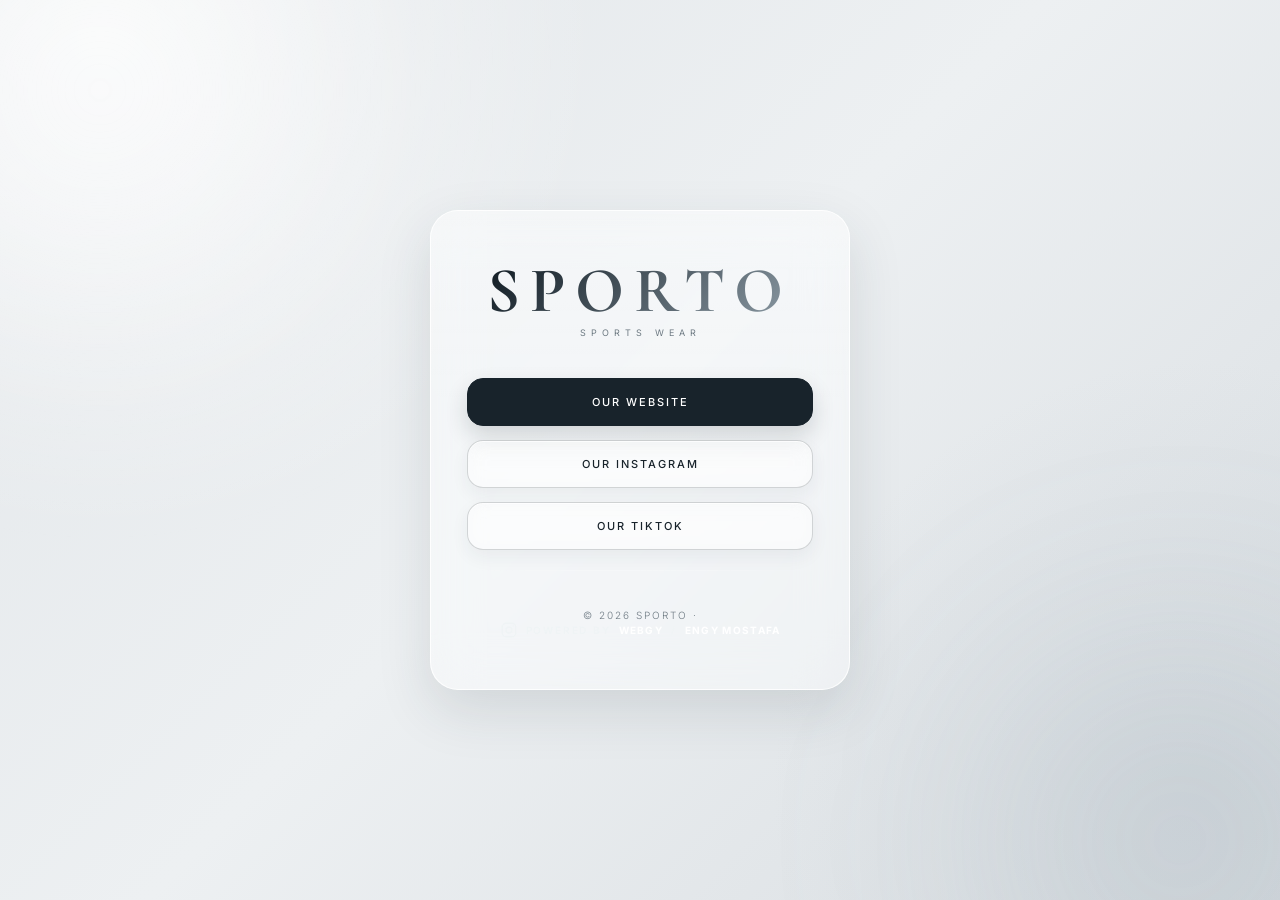
==== commit 40e4906f: "Add files via upload" ====
--- a/index.html
+++ b/index.html
@@ -285,10 +285,7 @@
 <body>
 <div class="container" id="mainCard">
 
-  <button class="lang-toggle" onclick="toggleLang()">
-    <span>🌐</span>
-    <span id="langLabel">العربية</span>
-  </button>
+  
 
   <div class="brand-logo">sporto</div>
   <div class="brand-tagline">
@@ -337,22 +334,7 @@
 <script>
 let isArabic = false;
 
-function toggleLang() {
-  isArabic = !isArabic;
-  const card = document.getElementById('mainCard');
-  const label = document.getElementById('langLabel');
-  if (isArabic) {
-    card.setAttribute('lang-ar', '');
-    document.documentElement.setAttribute('dir', 'rtl');
-    label.textContent = 'English';
-    document.title = 'sporto — ملابس رياضيه';
-  } else {
-    card.removeAttribute('lang-ar');
-    document.documentElement.removeAttribute('dir');
-    label.textContent = 'العربية';
-    document.title = 'AvoRa — Accessories';
-  }
-}
+
 
 function addRipple(e) {
   const btn = e.currentTarget;
--- a/redesign.css
+++ b/redesign.css
@@ -568,9 +568,9 @@
   .products-grid { grid-template-columns: repeat(2, minmax(0, 1fr)) !important; gap: 10px !important; }
   .product-card { border-radius: 16px !important; }
   .home-product-group { margin-top: 30px; padding-top: 20px; }
-  .home-group-head { align-items: flex-start; flex-direction: column; gap: 12px; }
+  .home-group-head { align-items: center; flex-direction: row; justify-content: space-between; gap: 10px;  }
   .home-group-title { font-size: 31px; }
-  .home-group-link { align-self: flex-start; }
+  .home-group-link { align-self: center; white-space: nowrap; }
   .category-card { min-height: 190px !important; border-radius: 18px !important; }
 }
 
@@ -828,3 +828,77 @@
   .footer-credit { gap: 6px; font-size: 8px; letter-spacing: 1.1px; }
   .credit-instagram { width: 17px; height: 17px; flex-basis: 17px; }
 }
+
+
+/* Final correction: Sale badge + current price are red; old price stays neutral */
+.home-sale-group .product-badge,
+.home-sale-group .discount-badge { background: #c7353d !important; color: #fff !important; }
+.home-sale-group .price-new,
+.home-sale-group .p-price-new { color: #c7353d !important; }
+.home-sale-group .price-old,
+.home-sale-group .p-price-old { color: #7d878d !important; }
+
+/* Admin: crisp light canvas and pure-black typography */
+body.admin-page,
+body.admin-page .login-screen,
+body.admin-page .admin-shell,
+body.admin-page .main-area {
+  background: #eef2f4 !important;
+  color: #050607 !important;
+}
+body.admin-page::before,
+body.admin-page::after { display: none !important; }
+body.admin-page .admin-shell *,
+body.admin-page .login-screen * {
+  color: #050607;
+}
+body.admin-page .sidebar {
+  background: #e1e8ec !important;
+  border-right-color: #cbd5da !important;
+  box-shadow: 8px 0 24px rgba(30,45,55,0.06) !important;
+  -webkit-backdrop-filter: none !important;
+  backdrop-filter: none !important;
+}
+body.admin-page .card,
+body.admin-page .stat-card,
+body.admin-page .cat-cover-card,
+body.admin-page .modal,
+body.admin-page .login-card {
+  background: #fff !important;
+  border-color: #d6dfe3 !important;
+  box-shadow: 0 10px 24px rgba(30,45,55,0.08) !important;
+  -webkit-backdrop-filter: none !important;
+  backdrop-filter: none !important;
+}
+body.admin-page .main-sub,
+body.admin-page .sidebar-brand span,
+body.admin-page .stat-label,
+body.admin-page .card-title,
+body.admin-page .field label,
+body.admin-page .upload-placeholder,
+body.admin-page .upload-progress,
+body.admin-page th,
+body.admin-page td,
+body.admin-page .empty-row td,
+body.admin-page input::placeholder,
+body.admin-page textarea::placeholder { color: #050607 !important; }
+body.admin-page .nav-item,
+body.admin-page .nav-item:hover,
+body.admin-page .nav-item.active,
+body.admin-page .btn-ghost,
+body.admin-page .btn-danger,
+body.admin-page .logout-btn,
+body.admin-page .modal-close { color: #050607 !important; }
+body.admin-page .form-field input,
+body.admin-page .form-field select,
+body.admin-page .form-field textarea,
+body.admin-page .field input,
+body.admin-page .field select,
+body.admin-page .field textarea,
+body.admin-page .login-card input {
+  background: #fff !important;
+  color: #050607 !important;
+}
+body.admin-page .field select option,
+body.admin-page .form-field select option { background: #fff !important; color: #050607 !important; }
+body.admin-page .mobile-menu-btn { color: #050607 !important; background: #fff !important; border-color: #cbd5da !important; }
